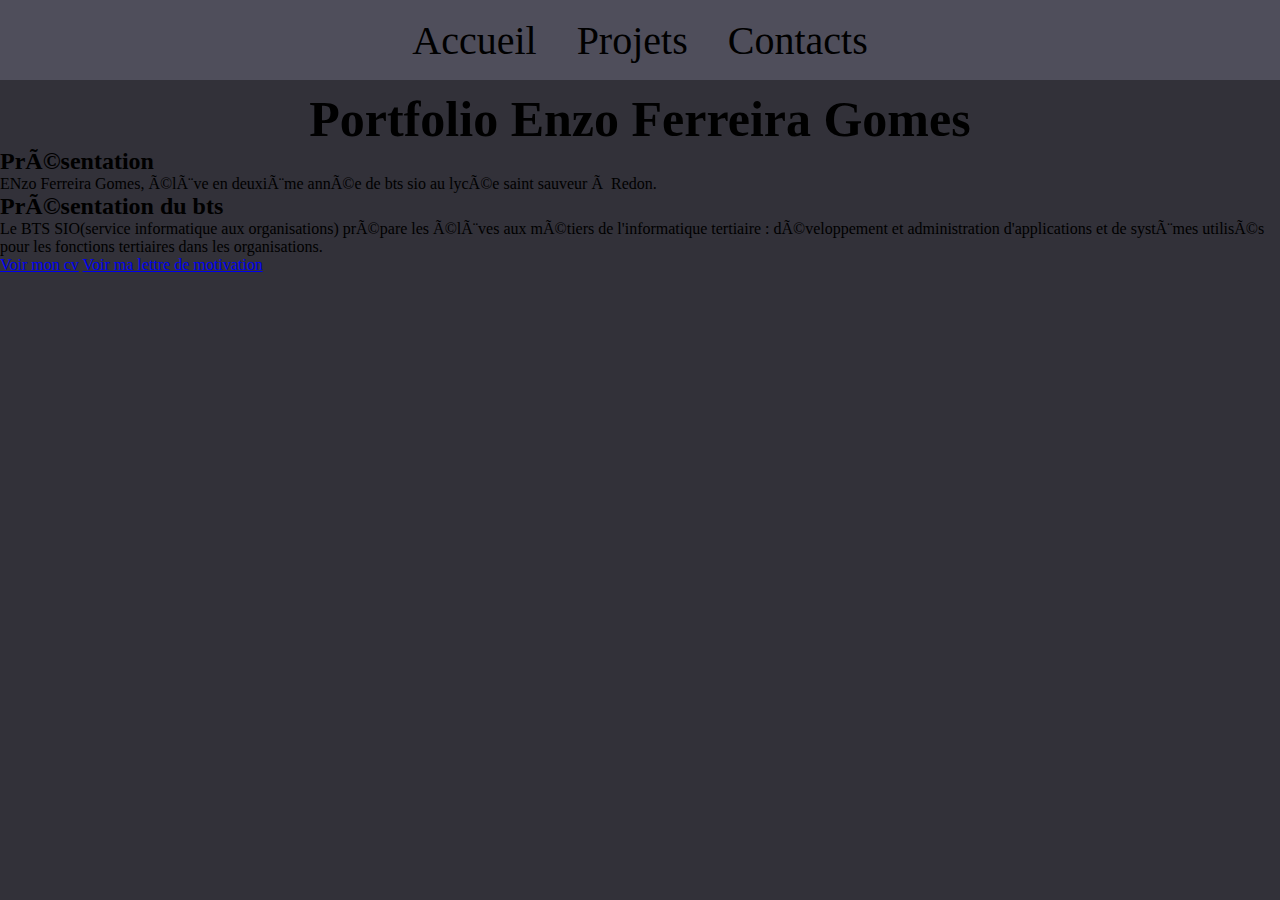
==== index.html @ 7b1e1448 "Update index.html" ====
<!DOCTYPE html>
<head>
    <title>Index</title>
    <meta charset="UTF_8">
    <link rel="stylesheet" href="css/style.css" />
</head>

<body>
    <div class="navbar">
        <p class="butonnav">Accueil</p>
        <a class="butonnav" href="projet.html">Projets</a>
        <p class="butonnav">Contacts</p>
    </div>
    <h1 class="titre-principal">Portfolio Enzo Ferreira Gomes</h1>
    <div class="presentation">
        <h2 class="titre-categories">Présentation</h2>
        <p class="text-categories">
            ENzo Ferreira Gomes, élève en deuxième année de bts sio au lycée saint sauveur à Redon.
        </p>
        <h2 class="titre-categories">Présentation du bts</h2>
        <p class="text-categories">
            Le BTS SIO(service informatique aux organisations) prépare les élèves aux métiers de l'informatique tertiaire : 
            développement et administration d'applications et de systèmes utilisés pour les fonctions tertiaires dans les organisations.
        </p>
    </div>
    <div class="contact">
        <a class="reference" target="_blank" href="fichiers/CV Enzo Ferreira Gomes.pdf">Voir mon cv</a>
        <a class="reference" target="_blank" href="fichiers/lettre de motivation enzo ferreira gomes.pdf">Voir ma lettre de motivation</a>
        
    </div>

</body>

</html>
---- css/style.css ----
* {
    margin: 0px;
}

body {
    background-color: rgb(50, 49, 57);
}

h1 {
    text-align: center;
    margin-top: 10px;
    font-size: 50px;
}

.navbar {
    /*barre de navigation*/
    display: flex;
    flex-direction: row;
    text-decoration: none;
    justify-content: center;
    height: 80px;
    align-items: center;
    background-color: rgb(79, 78, 91);
}


.butonnav {
    /*bouttons de la bare de navigation*/
    font-size: 40px;
    padding-left: 20px;
    padding-right: 20px;
    height: 100%;
    display: flex;
    align-items: center;
    text-decoration: none;
    color: rgb(0, 0, 0);
}

.butonnav:hover {
    background-color: rgb(52, 51, 61);
    color: rgb(224, 224, 224);
    transition: 0.2s;
}

.projet {
    margin-left: auto;
    margin-right: auto;
    margin-top: 10px;
    margin-bottom: 10px;
    width: 40%;
}

.proj-titre {
    font-size: 40px;
}

.proj-text {
    margin-top: 10px;
    margin-bottom: 10px;
    font-size: 25px;
}

.proj-image {
    height: 360px;
    width: 640px;
    display: block;
    margin-left: auto;
    margin-right: auto;
}

.fichier {
    text-decoration: none;
    font-size: 50px;
    margin-top: 10px;
    margin-bottom: 10px;
    background-color: rgb(0, 67, 160);
    color: rgb(224, 224, 224);
}
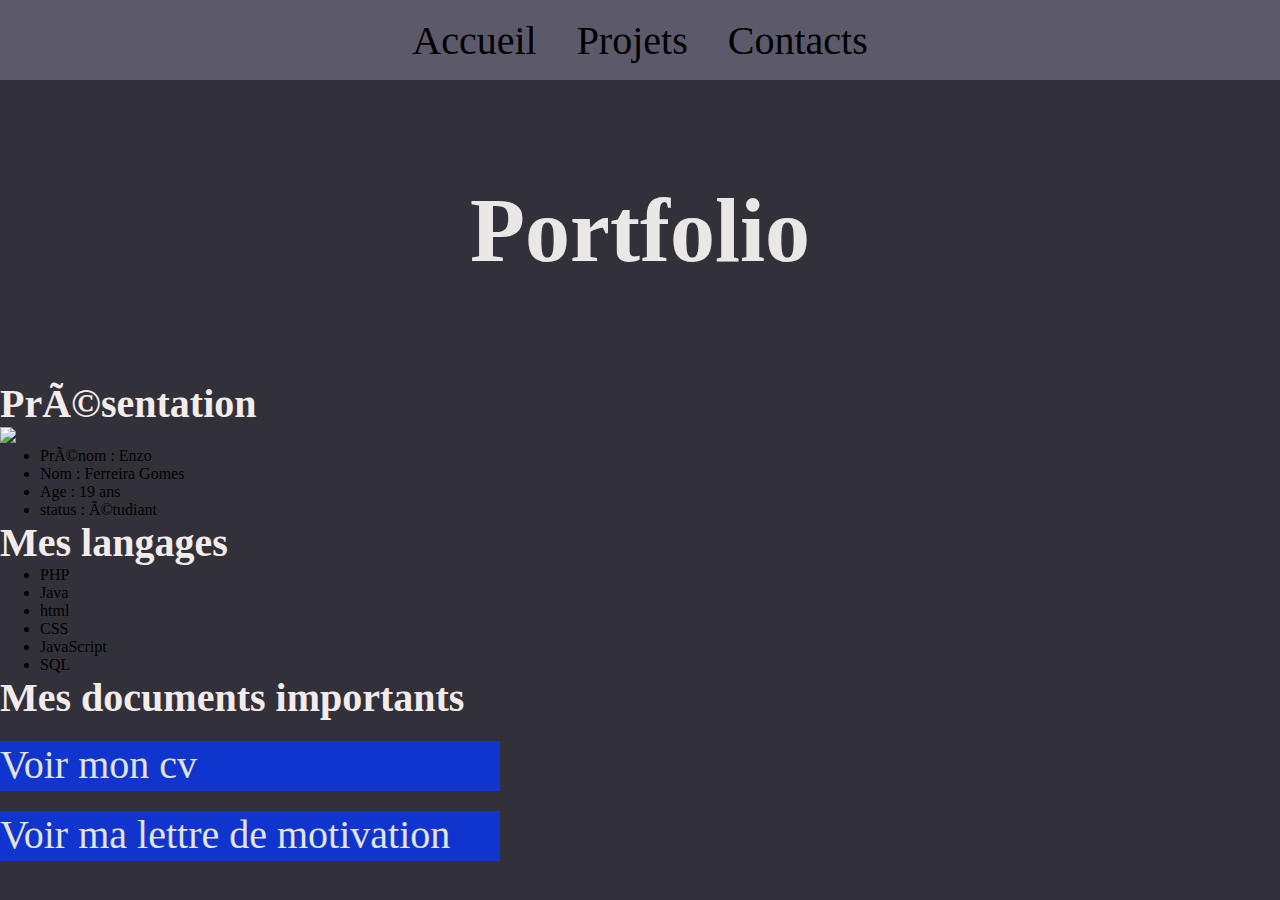
==== commit afa892fd: "Update index.html" ====
--- a/index.html
+++ b/index.html
@@ -1,6 +1,6 @@
 <!DOCTYPE html>
 <head>
-    <title>Index</title>
+    <title>Accueil</title>
     <meta charset="UTF_8">
     <link rel="stylesheet" href="css/style.css" />
 </head>
@@ -11,22 +11,36 @@
         <a class="butonnav" href="projet.html">Projets</a>
         <p class="butonnav">Contacts</p>
     </div>
-    <h1 class="titre-principal">Portfolio Enzo Ferreira Gomes</h1>
+
+    <h1 class="titre-principal">Portfolio</h1>
+   
     <div class="presentation">
         <h2 class="titre-categories">Présentation</h2>
-        <p class="text-categories">
-            ENzo Ferreira Gomes, élève en deuxième année de bts sio au lycée saint sauveur à Redon.
-        </p>
-        <h2 class="titre-categories">Présentation du bts</h2>
-        <p class="text-categories">
-            Le BTS SIO(service informatique aux organisations) prépare les élèves aux métiers de l'informatique tertiaire : 
-            développement et administration d'applications et de systèmes utilisés pour les fonctions tertiaires dans les organisations.
-        </p>
+        <div class="text-presentation">
+            <img src="images/photo-enzo.png" />
+            <ul class="liste-presentation">
+                <li>Prénom : Enzo</li>
+                <li>Nom : Ferreira Gomes</li>
+                <li>Age : 19 ans</li>
+                <li>status : étudiant</li>
+            </ul>
+        </div>
+        <h2 class="titre-categories">Mes langages</h2>
+        <div class="text-presentation">
+            <ul class="liste-langages">
+                <li>PHP</li>
+                <li>Java</li>
+                <li>html</li>
+                <li>CSS</li>
+                <li>JavaScript</li>
+                <li>SQL</li>
+            </ul>
+        </div>
     </div>
-    <div class="contact">
+    <h2 class="titre-categories">Mes documents importants</h2>
+    <div class="text-presentation">
         <a class="reference" target="_blank" href="fichiers/CV Enzo Ferreira Gomes.pdf">Voir mon cv</a>
-        <a class="reference" target="_blank" href="fichiers/lettre de motivation enzo ferreira gomes.pdf">Voir ma lettre de motivation</a>
-        
+        <a class="reference" target="_blank" href="fichiers/lettre de motivation enzo ferreira gomes.pdf">Voir ma lettre de motivation</a>   
     </div>
 
 </body>
--- a/css/style.css
+++ b/css/style.css
@@ -6,10 +6,13 @@
     background-color: rgb(50, 49, 57);
 }
 
-h1 {
-    text-align: center;
-    margin-top: 10px;
-    font-size: 50px;
+.titre-principal {
+    display: flex;
+    align-items: center;
+    justify-content: center;
+    height: 300px;
+    font-size: 90px;
+    color: rgb(234, 231, 231);
 }
 
 .navbar {
@@ -20,7 +23,7 @@
     justify-content: center;
     height: 80px;
     align-items: center;
-    background-color: rgb(79, 78, 91);
+    background-color: rgb(92, 90, 106);
 }
 
 
@@ -42,22 +45,39 @@
     transition: 0.2s;
 }
 
-.projet {
+.titre-categories{
+    font-size: 40px;
+    color: rgb(244, 235, 235);
+}
+
+.text-categories{
+    font-size: 25px;
+    color: rgb(224, 224, 224);
+}
+
+.contenu-projet {
     margin-left: auto;
     margin-right: auto;
-    margin-top: 10px;
-    margin-bottom: 10px;
-    width: 40%;
+    padding-top: 10px;
+    padding-bottom: 10px;
+    width: 60%;
+    background-color: rgb(63, 62, 73);
+
 }
 
 .proj-titre {
     font-size: 40px;
+    margin-left: 20px;
+    color: rgb(244, 235, 235);
 }
 
 .proj-text {
     margin-top: 10px;
     margin-bottom: 10px;
+    margin-left: 40px;
+    margin-right: 40px;
     font-size: 25px;
+    color: rgb(224, 224, 224);
 }
 
 .proj-image {
@@ -68,11 +88,16 @@
     margin-right: auto;
 }
 
-.fichier {
+
+.reference {
+    /*bouttons de la bare de navigation*/
+    font-size: 40px;
+    display: flex;
+    margin-top: 20px;
+    margin-bottom: 20px;
+    height: 50px;
+    width: 500px;
+    background-color: rgb(15, 53, 206);
     text-decoration: none;
-    font-size: 50px;
-    margin-top: 10px;
-    margin-bottom: 10px;
-    background-color: rgb(0, 67, 160);
-    color: rgb(224, 224, 224);
+    color: rgb(227, 227, 227);
 }
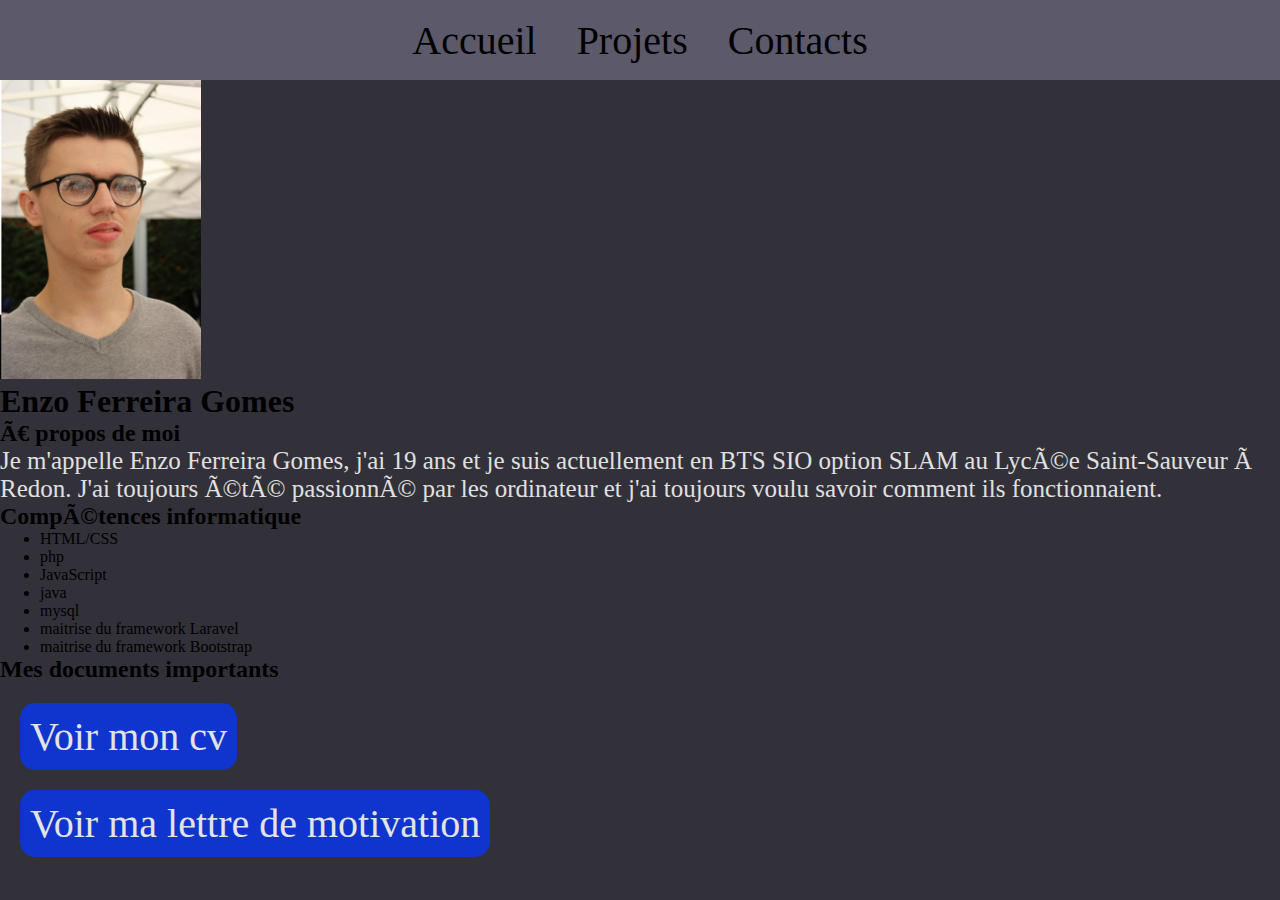
==== commit b41bd209: "Update index.html" ====
--- a/index.html
+++ b/index.html
@@ -12,33 +12,31 @@
         <p class="butonnav">Contacts</p>
     </div>
 
-    <h1 class="titre-principal">Portfolio</h1>
-   
-    <div class="presentation">
-        <h2 class="titre-categories">Présentation</h2>
-        <div class="text-presentation">
-            <img src="images/photo-enzo.png" />
-            <ul class="liste-presentation">
-                <li>Prénom : Enzo</li>
-                <li>Nom : Ferreira Gomes</li>
-                <li>Age : 19 ans</li>
-                <li>status : étudiant</li>
-            </ul>
-        </div>
-        <h2 class="titre-categories">Mes langages</h2>
-        <div class="text-presentation">
-            <ul class="liste-langages">
-                <li>PHP</li>
-                <li>Java</li>
-                <li>html</li>
-                <li>CSS</li>
-                <li>JavaScript</li>
-                <li>SQL</li>
-            </ul>
+    <div class="baniere">
+        <img src="images/photo-enzo.png" />
+        <div class="desc">
+            <h1>Enzo Ferreira Gomes</h1>
         </div>
     </div>
-    <h2 class="titre-categories">Mes documents importants</h2>
-    <div class="text-presentation">
+    
+    <h2 class="categorie">À propos de moi</h2>
+    <p class="text-categories">
+        Je m'appelle Enzo Ferreira Gomes, j'ai 19 ans et je suis actuellement en BTS SIO option SLAM au Lycée Saint-Sauveur à Redon.
+        J'ai toujours été passionné par les ordinateur et j'ai toujours voulu savoir comment ils fonctionnaient. 
+    </p>
+    <h2 class="categorie">Compétences informatique</h2>
+    <ul class="comp-info">
+        <li>HTML/CSS</li>
+        <li>php</li>
+        <li>JavaScript</li>
+        <li>java</li>
+        <li>mysql</li>
+        <li>maitrise du framework Laravel</li>
+        <li>maitrise du framework Bootstrap</li>
+    </ul>
+
+    <h2 class="categorie">Mes documents importants</h2>
+    <div class="docs">
         <a class="reference" target="_blank" href="fichiers/CV Enzo Ferreira Gomes.pdf">Voir mon cv</a>
         <a class="reference" target="_blank" href="fichiers/lettre de motivation enzo ferreira gomes.pdf">Voir ma lettre de motivation</a>   
     </div>
--- a/css/style.css
+++ b/css/style.css
@@ -7,6 +7,17 @@
 }
 
 .titre-principal {
+    display: flex;
+    align-items: center;
+    justify-content: center;
+    height: 300px;
+    font-size: 90px;
+    color: rgb(234, 231, 231);
+    background-size: cover;
+    background-image: url(../images/titre-background.jpg);
+}
+
+.titre-secondaire{
     display: flex;
     align-items: center;
     justify-content: center;
@@ -46,14 +57,47 @@
 }
 
 .titre-categories{
-    font-size: 40px;
+    display: flex;
+    justify-content: center;
+    padding-top: 10px;
+    padding-bottom: 10px;
+    font-size: 60px;
     color: rgb(244, 235, 235);
 }
 
 .text-categories{
+    display: flex;
+    justify-content: center;
     font-size: 25px;
-    color: rgb(224, 224, 224);
+    color: rgb(224, 224, 224);   
 }
+
+.text-presentation{
+    display: flex;
+    justify-content: center;
+    align-items: center;
+}
+
+.liste-presentation{
+    color: rgb(224, 224, 224);   
+    font-size: 40px;
+    list-style: none;
+    padding-left: 100px;
+}
+
+.liste-langages{
+    color: rgb(224, 224, 224);   
+    font-size: 40px;
+    display: flex;
+    flex-direction: column;
+    flex-wrap: wrap;
+    justify-content: center;
+    width: 30%;
+    height: 140px;
+    padding-left: 100px;
+}
+
+
 
 .contenu-projet {
     margin-left: auto;
@@ -91,13 +135,17 @@
 
 .reference {
     /*bouttons de la bare de navigation*/
+    display: flex;
+    align-items: center;
+    text-align: center;
+    height: fit-content;
+    width: fit-content;
+    border-radius: 15px;
+    margin: 20px;
+    padding: 10px;
     font-size: 40px;
-    display: flex;
-    margin-top: 20px;
-    margin-bottom: 20px;
-    height: 50px;
-    width: 500px;
+    text-decoration: none;
     background-color: rgb(15, 53, 206);
-    text-decoration: none;
     color: rgb(227, 227, 227);
+    
 }
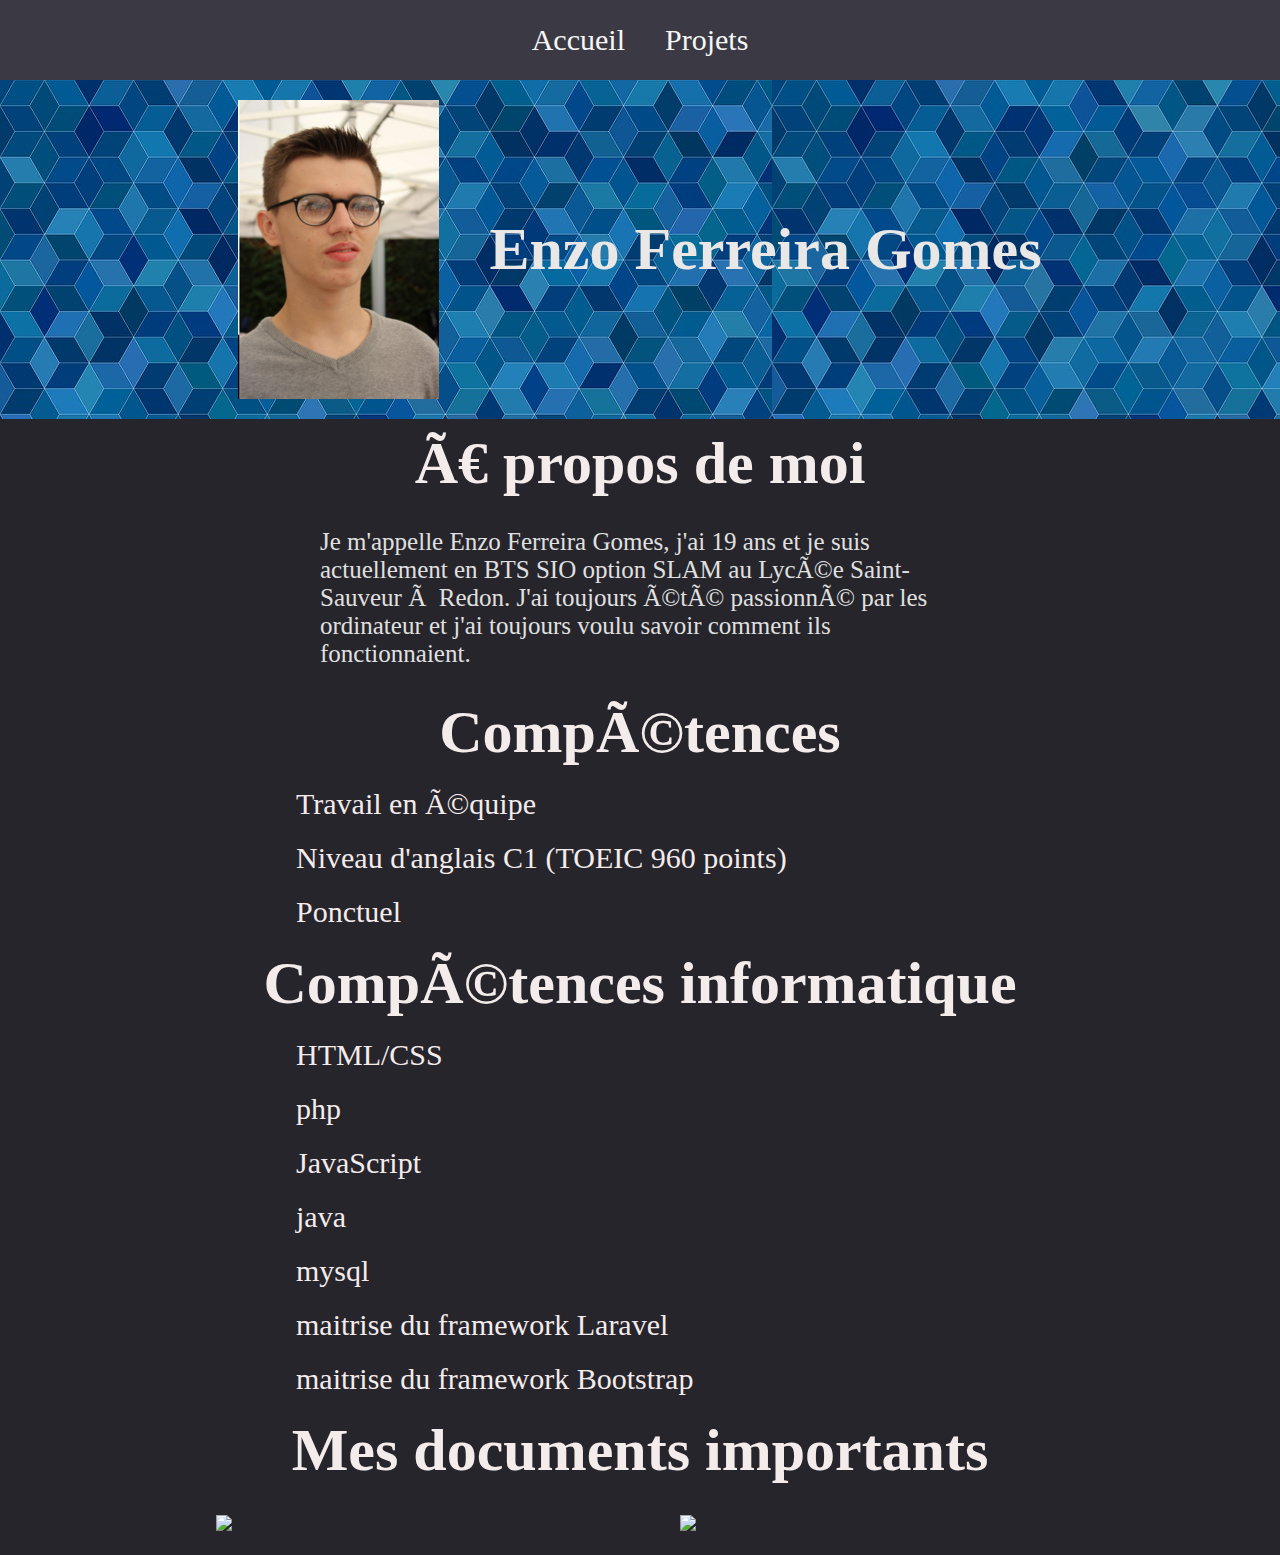
==== commit 707d4558: "Update index.html" ====
--- a/index.html
+++ b/index.html
@@ -9,7 +9,6 @@
     <div class="navbar">
         <p class="butonnav">Accueil</p>
         <a class="butonnav" href="projet.html">Projets</a>
-        <p class="butonnav">Contacts</p>
     </div>
 
     <div class="baniere">
@@ -24,8 +23,16 @@
         Je m'appelle Enzo Ferreira Gomes, j'ai 19 ans et je suis actuellement en BTS SIO option SLAM au Lycée Saint-Sauveur à Redon.
         J'ai toujours été passionné par les ordinateur et j'ai toujours voulu savoir comment ils fonctionnaient. 
     </p>
+
+    <h2 class="categorie">Compétences</h2>
+    <ul class="comp">
+        <li>Travail en équipe</li>
+        <li>Niveau d'anglais C1 (TOEIC 960 points)</li>
+        <li>Ponctuel</li>
+    </ul>
+
     <h2 class="categorie">Compétences informatique</h2>
-    <ul class="comp-info">
+    <ul class="comp">
         <li>HTML/CSS</li>
         <li>php</li>
         <li>JavaScript</li>
@@ -36,9 +43,9 @@
     </ul>
 
     <h2 class="categorie">Mes documents importants</h2>
-    <div class="docs">
-        <a class="reference" target="_blank" href="fichiers/CV Enzo Ferreira Gomes.pdf">Voir mon cv</a>
-        <a class="reference" target="_blank" href="fichiers/lettre de motivation enzo ferreira gomes.pdf">Voir ma lettre de motivation</a>   
+    <div class="img-ref">
+        <a target="_blank" href="fichiers/CV Enzo Ferreira Gomes.pdf"><img src="images/CV ENzo Ferreira Gomes-1.png" /></a>
+        <a target="_blank" href="fichiers/lettre de motivation enzo ferreira gomes.pdf"><img src="images/lettre de motivation enzo ferreira gomes-1.png" /></a>   
     </div>
 
 </body>
--- a/css/style.css
+++ b/css/style.css
@@ -1,30 +1,12 @@
+
 * {
     margin: 0px;
 }
 
 body {
-    background-color: rgb(50, 49, 57);
+    background-color: rgb(38, 37, 43);
 }
 
-.titre-principal {
-    display: flex;
-    align-items: center;
-    justify-content: center;
-    height: 300px;
-    font-size: 90px;
-    color: rgb(234, 231, 231);
-    background-size: cover;
-    background-image: url(../images/titre-background.jpg);
-}
-
-.titre-secondaire{
-    display: flex;
-    align-items: center;
-    justify-content: center;
-    height: 300px;
-    font-size: 90px;
-    color: rgb(234, 231, 231);
-}
 
 .navbar {
     /*barre de navigation*/
@@ -34,29 +16,60 @@
     justify-content: center;
     height: 80px;
     align-items: center;
-    background-color: rgb(92, 90, 106);
+    background-color: rgb(59, 58, 68);
 }
 
 
 .butonnav {
     /*bouttons de la bare de navigation*/
-    font-size: 40px;
+    font-size: 30px;
     padding-left: 20px;
     padding-right: 20px;
     height: 100%;
     display: flex;
     align-items: center;
     text-decoration: none;
-    color: rgb(0, 0, 0);
+    color: rgb(246, 246, 246);
 }
 
 .butonnav:hover {
-    background-color: rgb(52, 51, 61);
+    background-color: rgb(46, 45, 56);
     color: rgb(224, 224, 224);
     transition: 0.2s;
+    border-bottom: solid;
+    border-width: 5px;
+    border-color: rgb(216, 210, 210);
 }
 
-.titre-categories{
+.baniere {
+    padding-top: 20px;
+    padding-bottom: 20px;
+    background-image: url(../images/titre-background.jpg);
+    display: flex;
+    justify-content: center;
+    align-items: center;
+}   
+
+.desc {
+    margin-left: 50px;
+}
+
+.desc>h1 {
+    font-size: 60px;
+    color: rgb(234, 231, 231);
+}
+
+
+.titre-secondaire{
+    display: flex;
+    align-items: center;
+    justify-content: center;
+    height: 200px;
+    font-size: 80px;
+    color: rgb(234, 231, 231);
+}
+
+.categorie{
     display: flex;
     justify-content: center;
     padding-top: 10px;
@@ -65,48 +78,80 @@
     color: rgb(244, 235, 235);
 }
 
+.comp {
+    list-style: none;
+    margin-left: 20%;
+}
+
+.comp>li {
+    padding-bottom: 10px;
+    padding-top: 10px;
+    color: rgb(244, 235, 235);
+    font-size: 30px;
+}
+
 .text-categories{
-    display: flex;
-    justify-content: center;
+    margin-left: auto;
+    margin-right: auto;
+    width: 50%;
     font-size: 25px;
+    padding-top: 20px;
+    padding-bottom: 20px;
     color: rgb(224, 224, 224);   
 }
 
-.text-presentation{
+.docs{
     display: flex;
     justify-content: center;
-    align-items: center;
-}
-
-.liste-presentation{
-    color: rgb(224, 224, 224);   
-    font-size: 40px;
-    list-style: none;
-    padding-left: 100px;
-}
-
-.liste-langages{
-    color: rgb(224, 224, 224);   
-    font-size: 40px;
-    display: flex;
-    flex-direction: column;
-    flex-wrap: wrap;
-    justify-content: center;
-    width: 30%;
-    height: 140px;
-    padding-left: 100px;
 }
 
 
+.comp-info{
+    list-style: none;
+    color: rgb(224, 224, 224);   
+    font-size: 30px;
+    display: flex;
+    flex-wrap: wrap;
+    justify-content: center;
+}
+
+.comp-info>li{
+    padding: 10px;
+    font-size: 40px;
+    width: 40%;
+}
+
+
+.img-ref {
+    margin-top: 20px;
+    margin-bottom: 20px;
+    display: flex;
+    justify-content: center;
+}
+
+.img-ref>a{
+    width: 30%;
+    padding-left: 40px;
+    padding-right: 40px;
+}
+
+.img-ref>a>img{
+    width: 100%;
+    --aspect-ratio: 4 / 3;
+}
 
 .contenu-projet {
-    margin-left: auto;
-    margin-right: auto;
+    display: flex;
+    flex-wrap: wrap;
     padding-top: 10px;
     padding-bottom: 10px;
-    width: 60%;
+    justify-content: center;
+}
+
+.projet {
     background-color: rgb(63, 62, 73);
-
+    margin: 15px;
+    width: 35%;
 }
 
 .proj-titre {
@@ -125,8 +170,8 @@
 }
 
 .proj-image {
-    height: 360px;
-    width: 640px;
+    width: 90%;
+    --aspect-ratio: 16 / 9; /* ↔️ is double the ↕️ */
     display: block;
     margin-left: auto;
     margin-right: auto;
@@ -138,14 +183,14 @@
     display: flex;
     align-items: center;
     text-align: center;
-    height: fit-content;
+    height: 30px;
     width: fit-content;
     border-radius: 15px;
     margin: 20px;
     padding: 10px;
-    font-size: 40px;
+    font-size: 25px;
     text-decoration: none;
-    background-color: rgb(15, 53, 206);
-    color: rgb(227, 227, 227);
+    background-color: rgb(84, 118, 255);
+    color: rgb(255, 255, 255);
     
 }
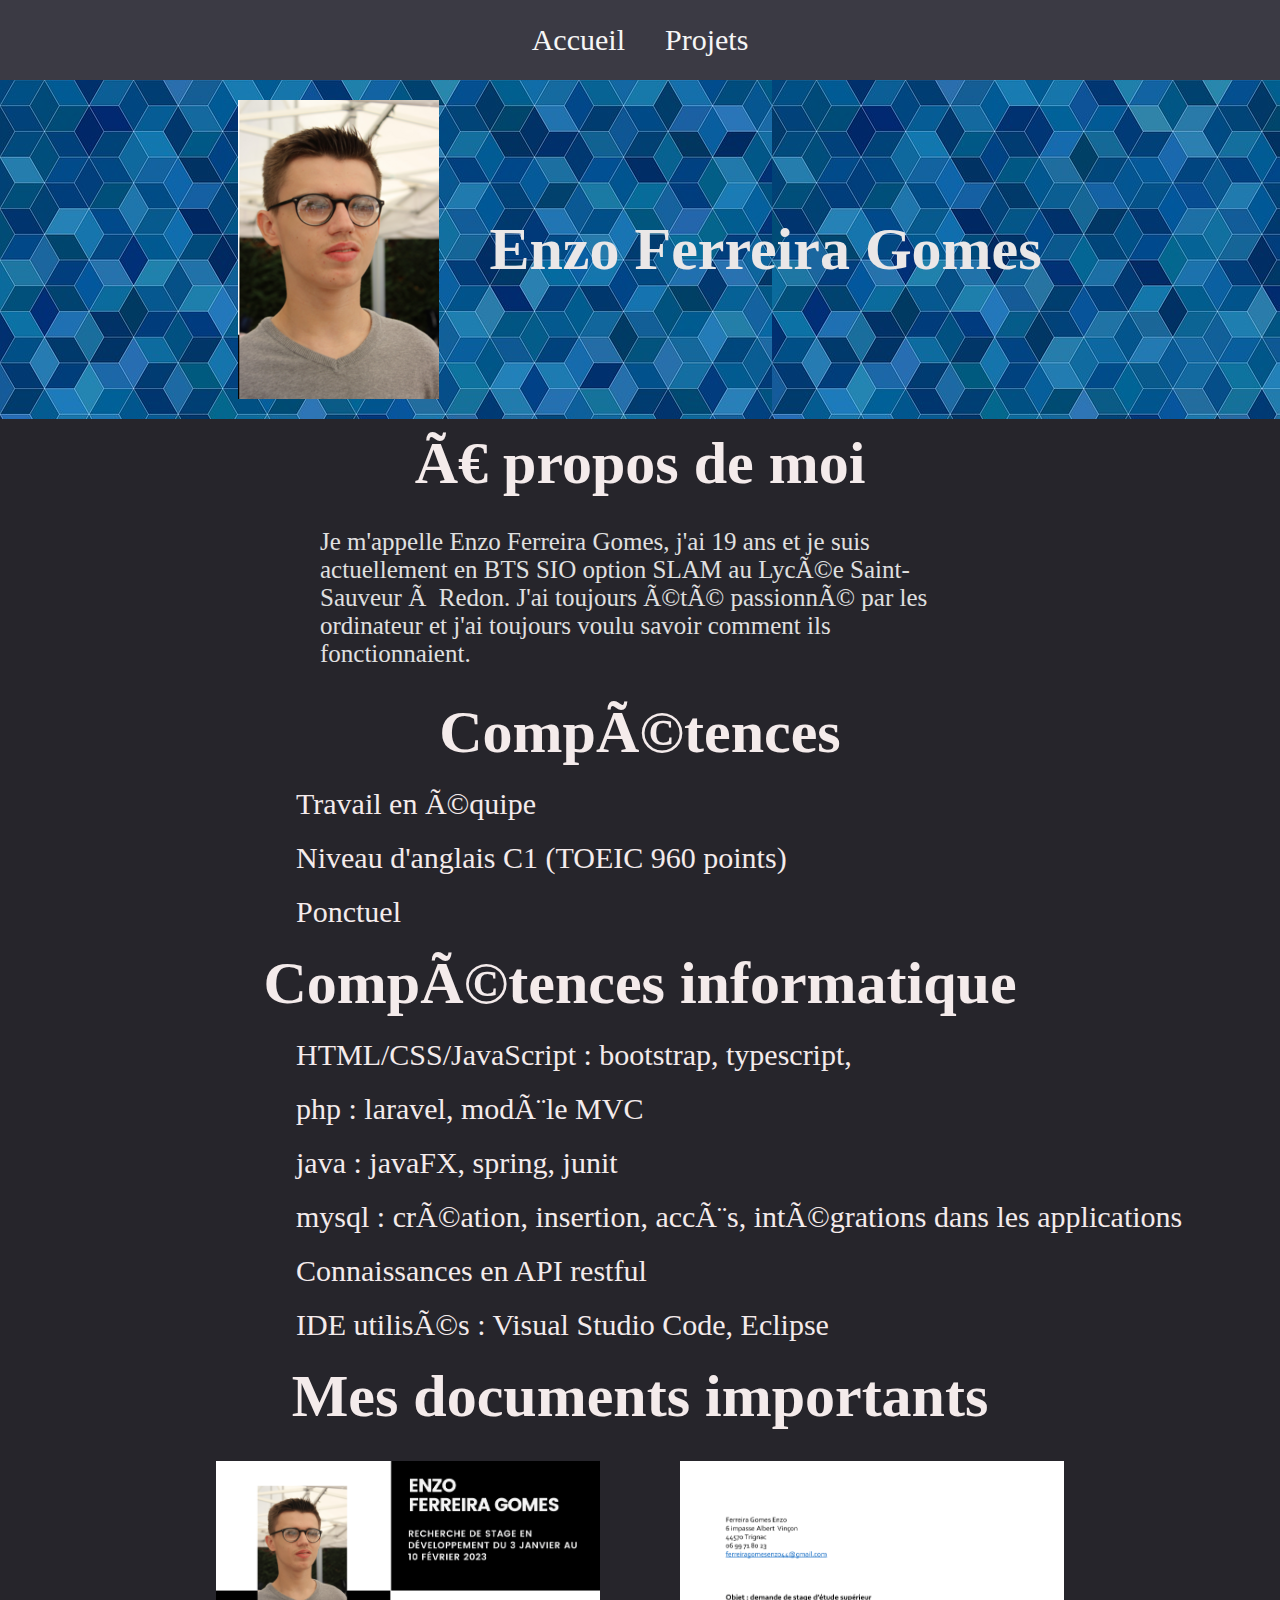
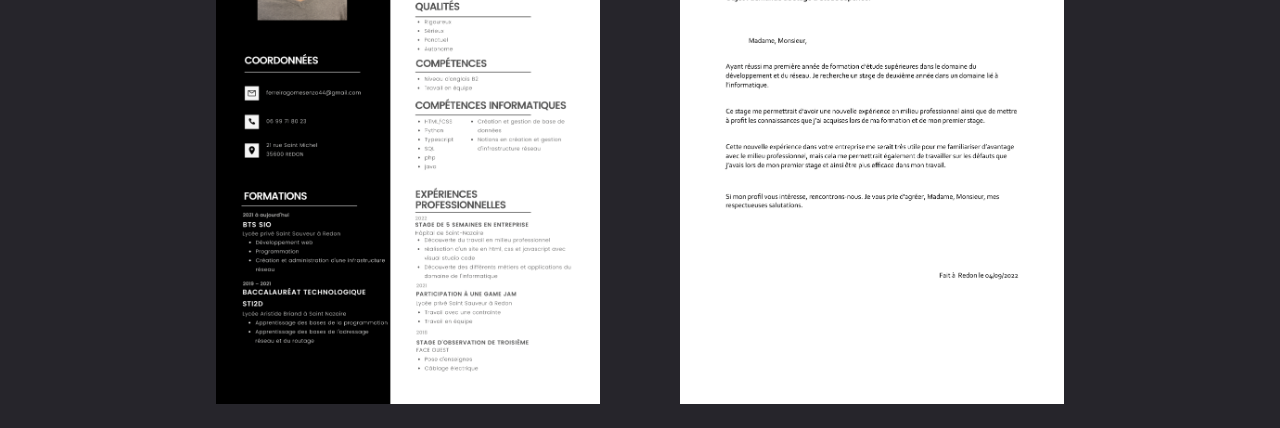
==== commit 0db4b5ba: "Update index.html" ====
--- a/index.html
+++ b/index.html
@@ -33,13 +33,12 @@
 
     <h2 class="categorie">Compétences informatique</h2>
     <ul class="comp">
-        <li>HTML/CSS</li>
-        <li>php</li>
-        <li>JavaScript</li>
-        <li>java</li>
-        <li>mysql</li>
-        <li>maitrise du framework Laravel</li>
-        <li>maitrise du framework Bootstrap</li>
+        <li>HTML/CSS/JavaScript : bootstrap, typescript, </li>
+        <li>php : laravel, modèle MVC</li>
+        <li>java : javaFX, spring, junit</li>
+        <li>mysql : création, insertion, accès, intégrations dans les applications</li>
+        <li>Connaissances en API restful</li>
+        <li>IDE utilisés : Visual Studio Code, Eclipse</li>
     </ul>
 
     <h2 class="categorie">Mes documents importants</h2>
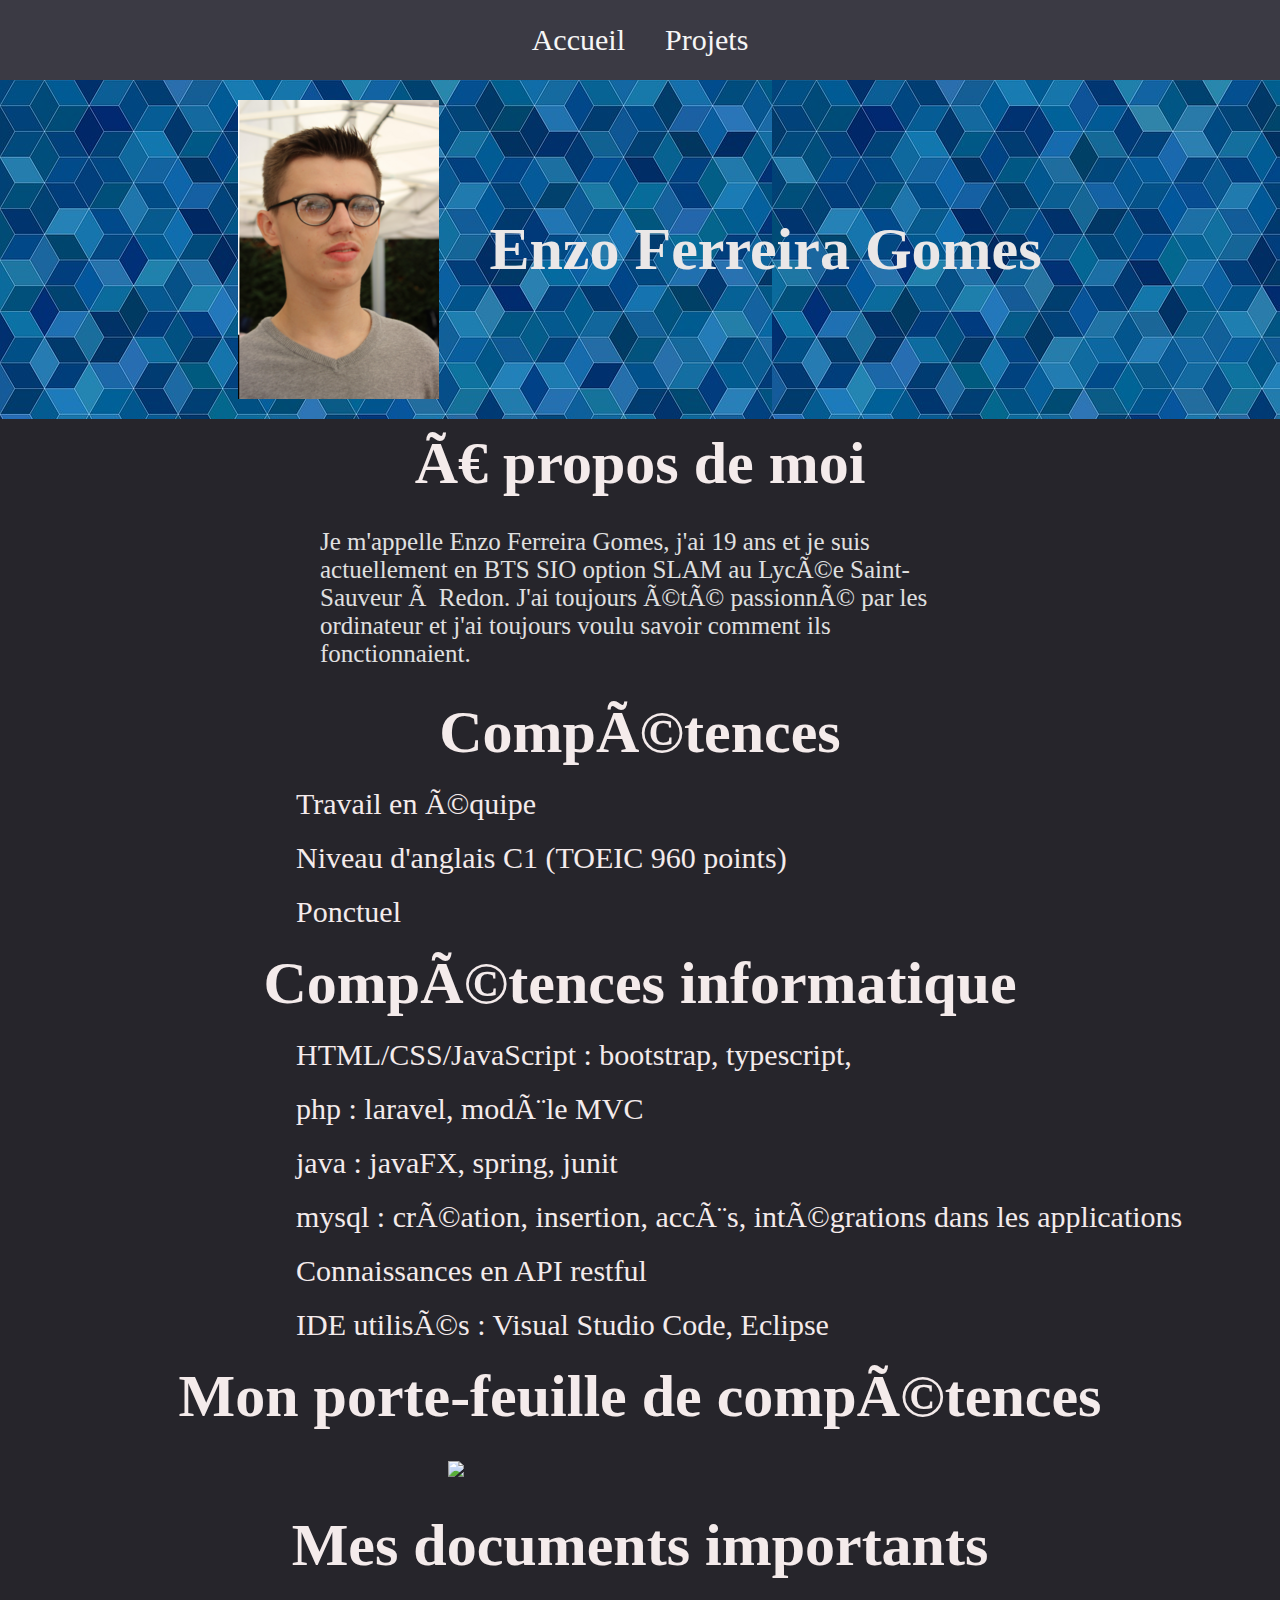
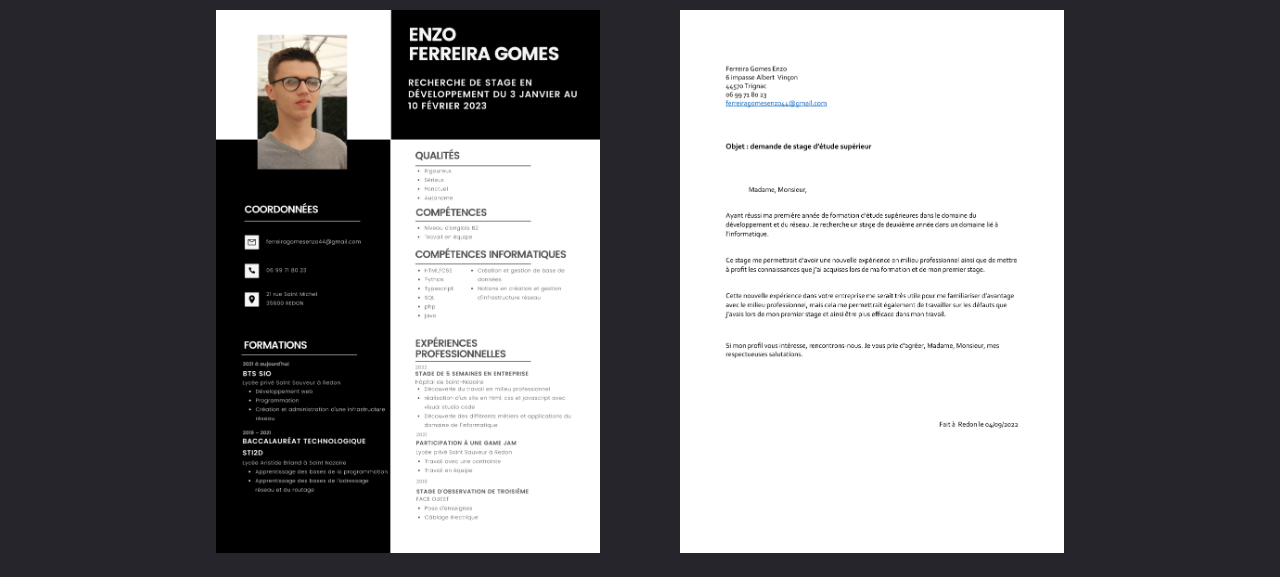
==== commit 496d2c00: "Update index.html" ====
--- a/index.html
+++ b/index.html
@@ -41,6 +41,11 @@
         <li>IDE utilisés : Visual Studio Code, Eclipse</li>
     </ul>
 
+    <h2 class="categorie">Mon porte-feuille de compétences</h2>
+    <div class="img-ref">
+        <a target="_blank" href="fichiers/porte-feuille_de_compétances_Enzo_Ferreira_Gomes.pdf"><img src="images/porte-feuille-compétenc-eEnzo-Ferreira-Gomes.png" /></a>   
+    </div>
+
     <h2 class="categorie">Mes documents importants</h2>
     <div class="img-ref">
         <a target="_blank" href="fichiers/CV Enzo Ferreira Gomes.pdf"><img src="images/CV ENzo Ferreira Gomes-1.png" /></a>
--- a/css/style.css
+++ b/css/style.css
@@ -148,15 +148,36 @@
     justify-content: center;
 }
 
+
+
 .projet {
     background-color: rgb(63, 62, 73);
     margin: 15px;
     width: 35%;
+    border-radius: 15px;
+}
+
+@media (max-width: 800px) {
+    .projet {
+      width: 100%;
+    }
+
+    .contenu-projet {
+        flex-direction: column;
+      }
 }
 
 .proj-titre {
     font-size: 40px;
     margin-left: 20px;
+    margin-right: 20px;
+    color: rgb(244, 235, 235);
+}
+
+.proj-comp {
+    font-size: 30px;
+    margin-left: 30px;
+    margin-right: 30px;
     color: rgb(244, 235, 235);
 }
 
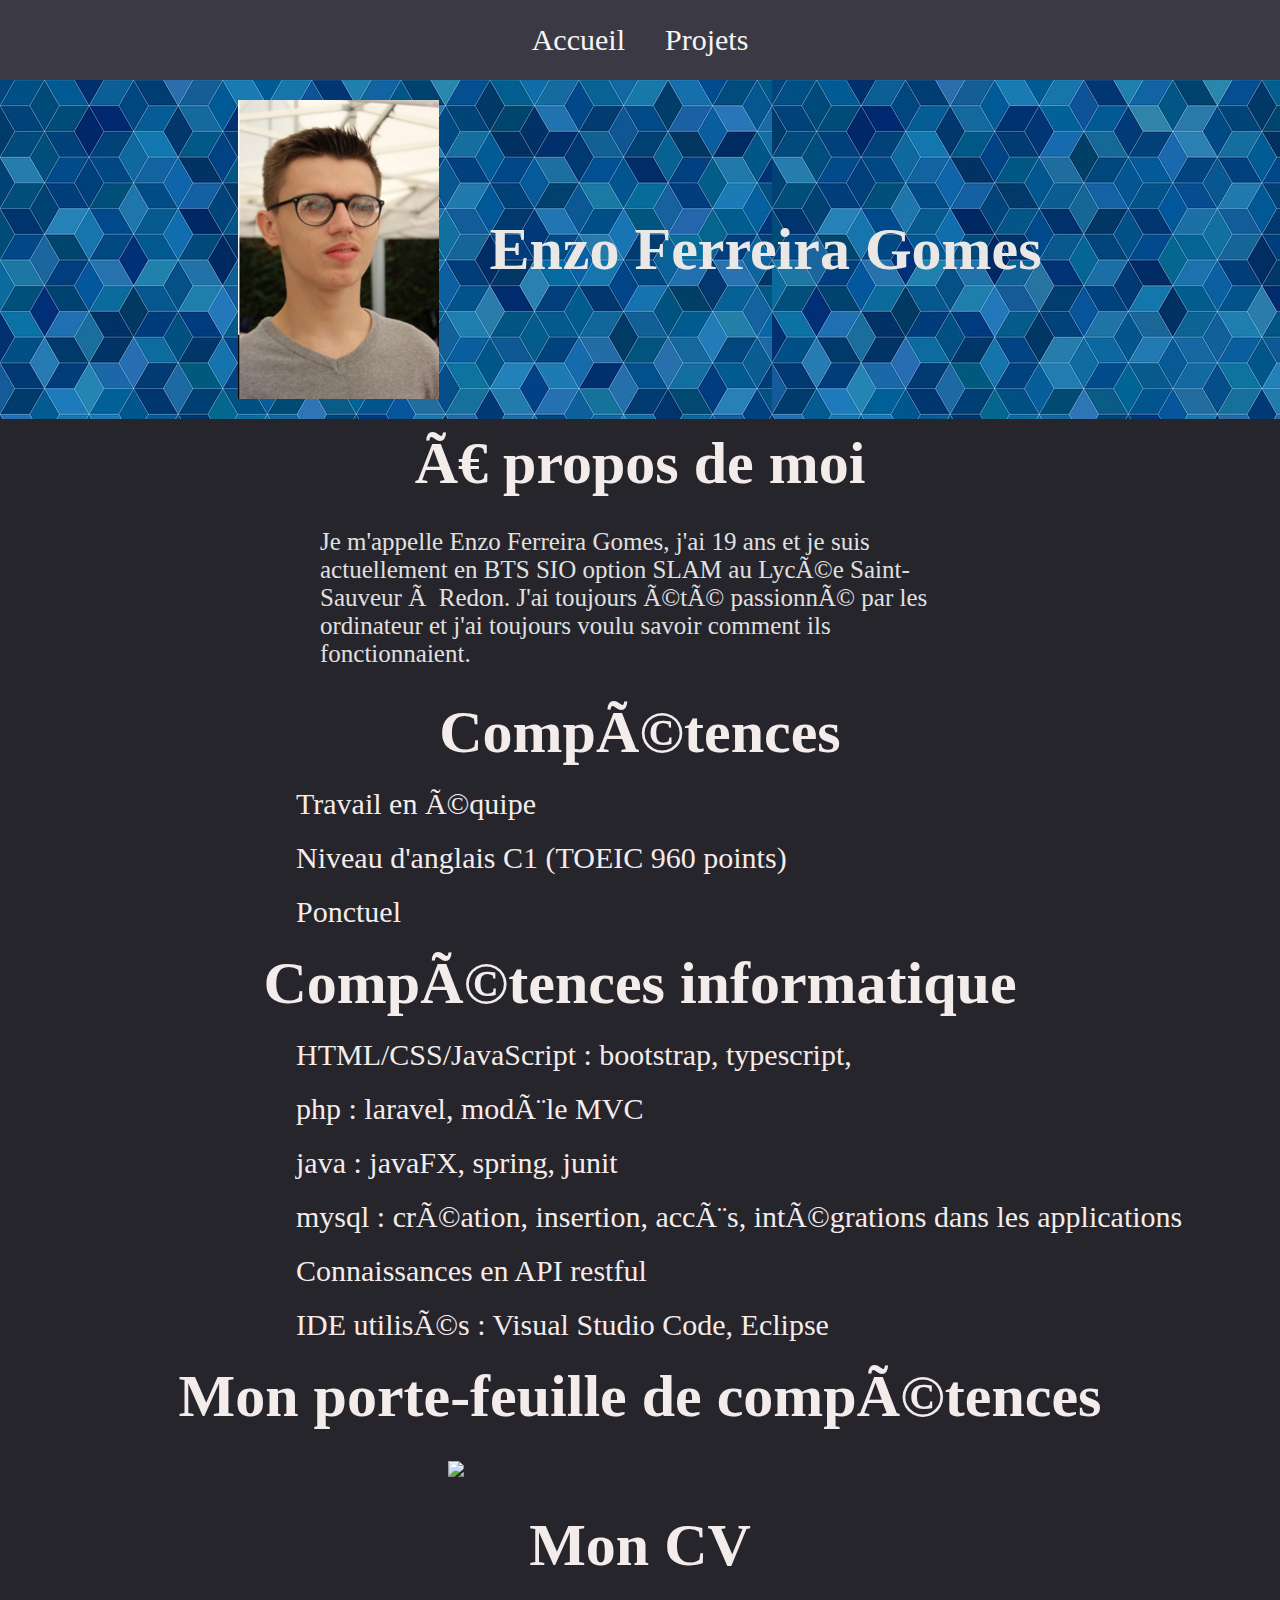
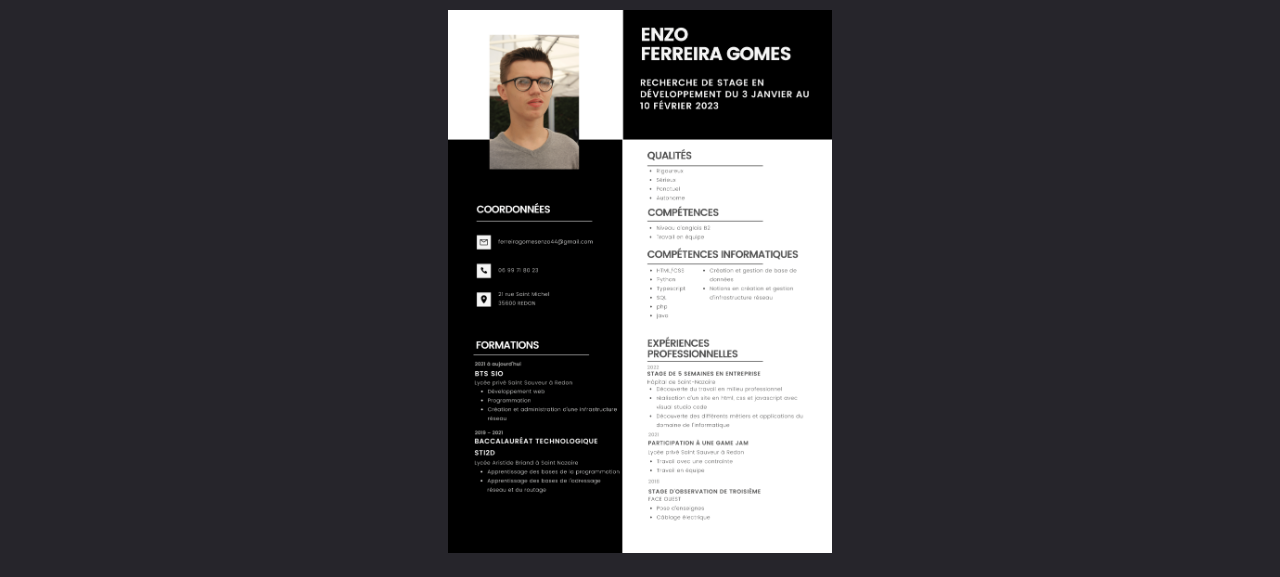
==== commit 62b194b7: "Update index.html" ====
--- a/index.html
+++ b/index.html
@@ -46,10 +46,9 @@
         <a target="_blank" href="fichiers/porte-feuille_de_compétances_Enzo_Ferreira_Gomes.pdf"><img src="images/porte-feuille-compétenc-eEnzo-Ferreira-Gomes.png" /></a>   
     </div>
 
-    <h2 class="categorie">Mes documents importants</h2>
+    <h2 class="categorie">Mon CV</h2>
     <div class="img-ref">
         <a target="_blank" href="fichiers/CV Enzo Ferreira Gomes.pdf"><img src="images/CV ENzo Ferreira Gomes-1.png" /></a>
-        <a target="_blank" href="fichiers/lettre de motivation enzo ferreira gomes.pdf"><img src="images/lettre de motivation enzo ferreira gomes-1.png" /></a>   
     </div>
 
 </body>
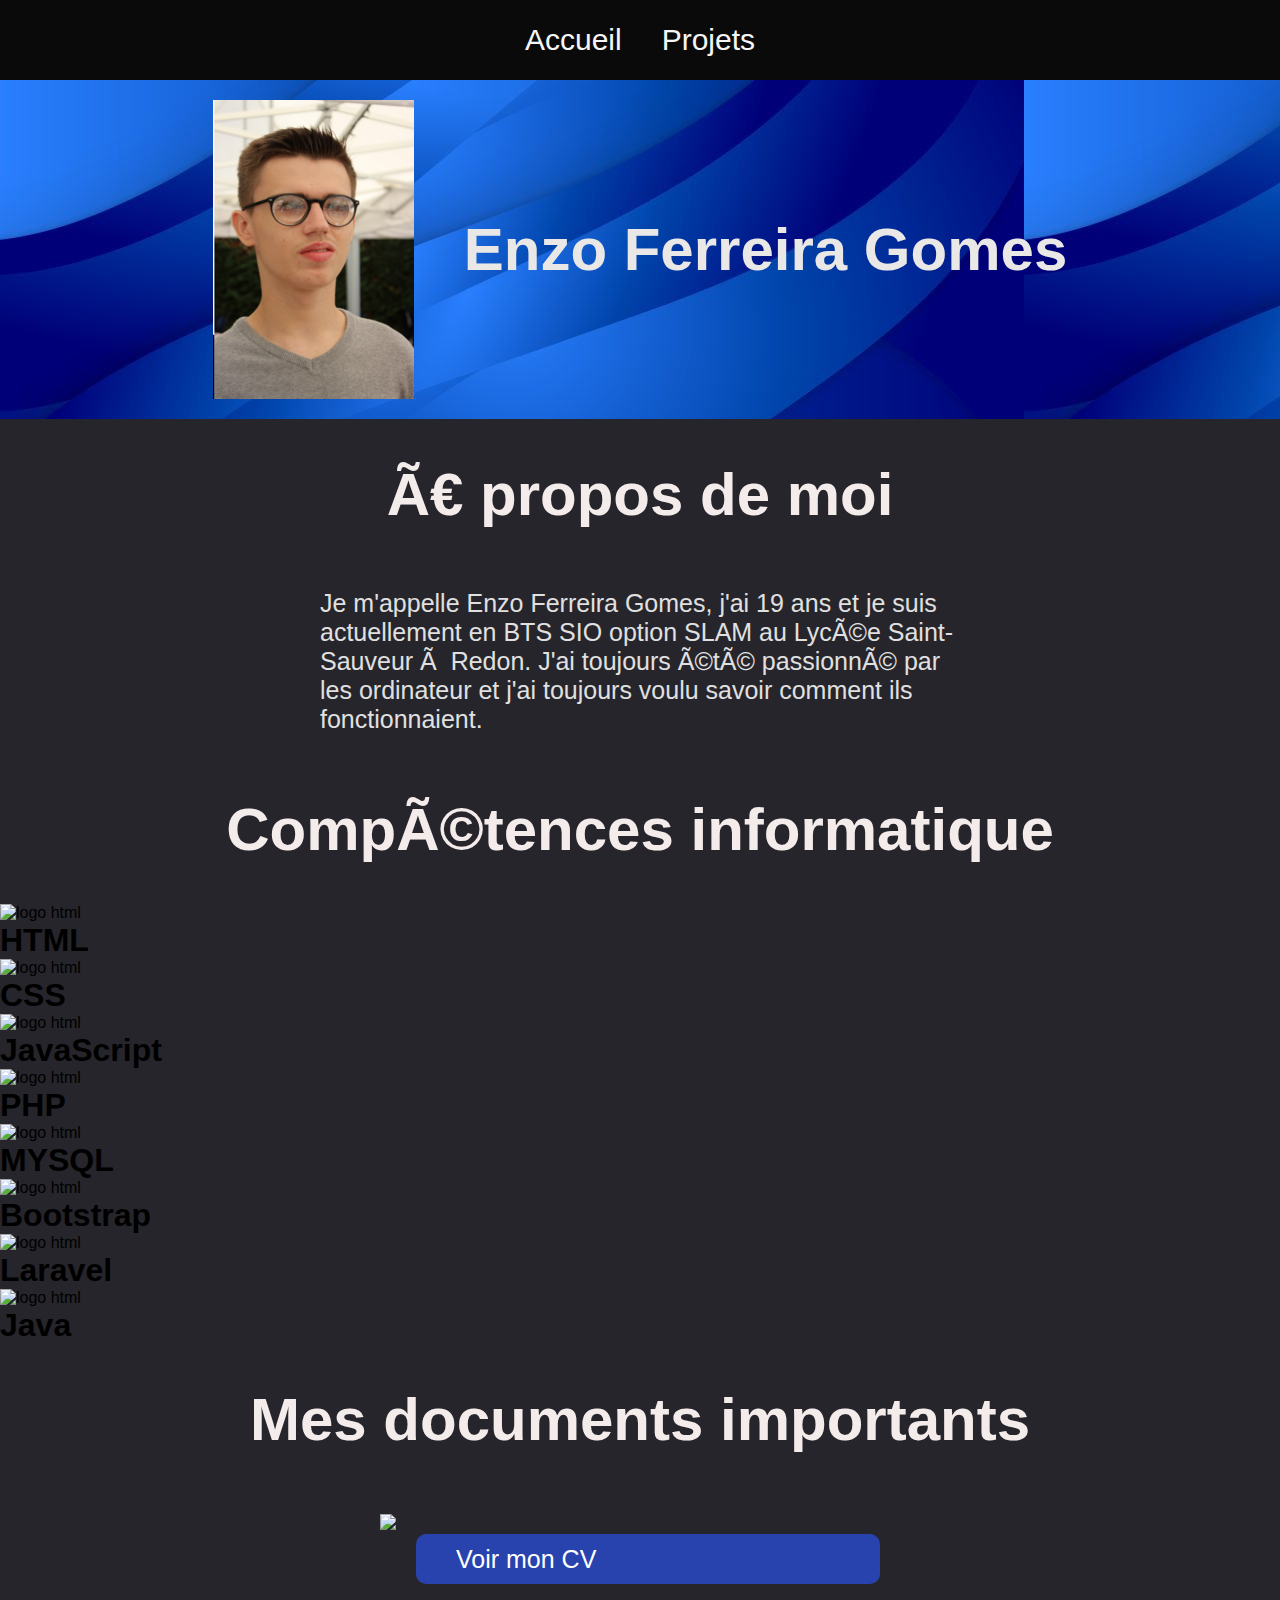
==== commit 473cfa04: "modified main page" ====
--- a/index.html
+++ b/index.html
@@ -24,31 +24,56 @@
         J'ai toujours été passionné par les ordinateur et j'ai toujours voulu savoir comment ils fonctionnaient. 
     </p>
 
-    <h2 class="categorie">Compétences</h2>
-    <ul class="comp">
-        <li>Travail en équipe</li>
-        <li>Niveau d'anglais C1 (TOEIC 960 points)</li>
-        <li>Ponctuel</li>
-    </ul>
 
     <h2 class="categorie">Compétences informatique</h2>
-    <ul class="comp">
-        <li>HTML/CSS/JavaScript : bootstrap, typescript, </li>
-        <li>php : laravel, modèle MVC</li>
-        <li>java : javaFX, spring, junit</li>
-        <li>mysql : création, insertion, accès, intégrations dans les applications</li>
-        <li>Connaissances en API restful</li>
-        <li>IDE utilisés : Visual Studio Code, Eclipse</li>
-    </ul>
-
-    <h2 class="categorie">Mon porte-feuille de compétences</h2>
+    <!-- <ul class="comp">
+         <li>HTML/CSS/JavaScript : bootstrap, typescript,</li>
+         <li>php : laravel, modèle MVC</li>
+         <li>java : javaFX, spring, junit</li>
+         <li>mysql : création, insertion, accès, intégrations dans les applications</li>
+         <li>Connaissances en API restful</li>
+         <li>IDE utilisés : Visual Studio Code, Eclipse</li>
+     </ul>
+ -->
+     <div class="comp-table">
+         <div class="competence">
+             <img src="images/logo-html.png" alt="logo html">
+             <h1>HTML</h1>
+         </div>
+         <div class="competence">
+             <img src="images/logo-css.png" alt="logo html">   
+             <h1>CSS</h1>
+         </div>
+         <div class="competence">
+             <img src="images/logo-js.png" alt="logo html">
+             <h1>JavaScript</h1>
+         </div>
+         <div class="competence">
+             <img src="images/logo-php.png" alt="logo html">
+             <h1>PHP</h1>
+         </div>
+         <div class="competence">
+             <img src="images/logo-mysql.png" alt="logo html">
+             <h1>MYSQL</h1>
+         </div>
+         <div class="competence">
+             <img src="images/logo-bootstrap.png" alt="logo html">
+             <h1>Bootstrap</h1>
+         </div>
+         <div class="competence">
+             <img src="images/logo-laravel.png" alt="logo html">
+             <h1>Laravel</h1>
+         </div>
+         <div class="competence">
+             <img src="images/logo-java.png" alt="logo html">
+             <h1>Java</h1>
+         </div>
+     </div>
+ 
+    <h2 class="categorie">Mes documents importants</h2>
     <div class="img-ref">
-        <a target="_blank" href="fichiers/porte-feuille_de_compétances_Enzo_Ferreira_Gomes.pdf"><img src="images/porte-feuille-compétenc-eEnzo-Ferreira-Gomes.png" /></a>   
-    </div>
-
-    <h2 class="categorie">Mon CV</h2>
-    <div class="img-ref">
-        <a target="_blank" href="fichiers/CV Enzo Ferreira Gomes.pdf"><img src="images/CV ENzo Ferreira Gomes-1.png" /></a>
+        <img src="images/CV Enzo Ferreira Gomes.png" />
+        <a target="_blank" class="reference" href="fichiers/CV ENzo Ferreira Gomes.pdf">Voir mon CV</a>
     </div>
 
 </body>
--- a/css/style.css
+++ b/css/style.css
@@ -1,6 +1,7 @@
 
 * {
     margin: 0px;
+    font-family: 'Gill Sans', 'Gill Sans MT', Calibri, 'Trebuchet MS', sans-serif;
 }
 
 body {
@@ -16,7 +17,7 @@
     justify-content: center;
     height: 80px;
     align-items: center;
-    background-color: rgb(59, 58, 68);
+    background-color: rgb(11, 10, 11);
 }
 
 
@@ -71,9 +72,9 @@
 
 .categorie{
     display: flex;
-    justify-content: center;
-    padding-top: 10px;
-    padding-bottom: 10px;
+    align-items: center;
+    justify-content: center;
+    height: 150px;
     font-size: 60px;
     color: rgb(244, 235, 235);
 }
@@ -206,12 +207,12 @@
     text-align: center;
     height: 30px;
     width: fit-content;
-    border-radius: 15px;
+    border-radius: 10px;
     margin: 20px;
     padding: 10px;
     font-size: 25px;
     text-decoration: none;
-    background-color: rgb(84, 118, 255);
+    background-color: rgb(40, 67, 174);
     color: rgb(255, 255, 255);
     
 }
